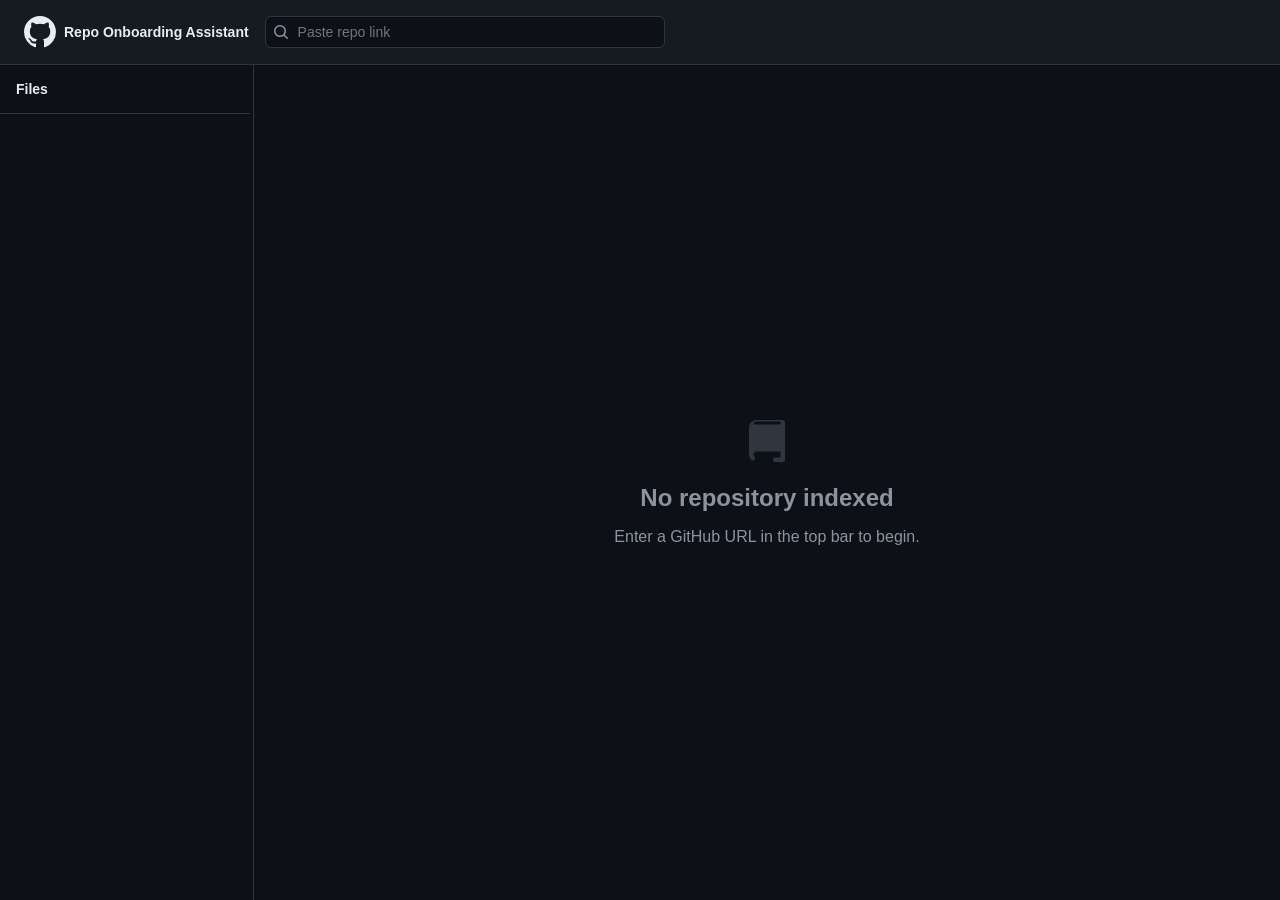
==== static/index.html @ db84f5ca "feat: Add frontend UI and Zerops deployment configuration" ====
<!DOCTYPE html>
<html lang="en">

<head>
    <meta charset="UTF-8">
    <meta name="viewport" content="width=device-width, initial-scale=1.0">
    <title>Repo Onboarding Assistant</title>
    <link rel="stylesheet" href="styles.css">
</head>

<body>
    <header class="top-bar">
        <div class="header-logo">
            <svg height="32" aria-hidden="true" viewBox="0 0 16 16" version="1.1" width="32" fill="currentColor">
                <path
                    d="M8 0c4.42 0 8 3.58 8 8a8.013 8.013 0 0 1-5.45 7.59c-.4.08-.55-.17-.55-.38 0-.27.01-1.13.01-2.2 0-.75-.25-1.23-.54-1.48 1.78-.2 3.65-.88 3.65-3.95 0-.88-.31-1.59-.82-2.15.08-.2.36-1.02-.08-2.12 0 0-.67-.22-2.2.82-.64-.18-1.32-.27-2-.27-.68 0-1.36.09-2 .27-1.53-1.03-2.2-.82-2.2-.82-.44 1.1-.16 1.92-.08 2.12-.51.56-.82 1.28-.82 2.15 0 3.06 1.86 3.75 3.64 3.95-.23.2-.44.55-.51 1.07-.46.21-1.61.55-2.33-.66-.15-.24-.6-.83-1.23-.82-.67.01-.27.38.01.53.34.19.73.9.82 1.13.16.45.68 1.31 2.69.94 0 .67.01 1.3.01 1.49 0 .21-.15.45-.55.38A7.995 7.995 0 0 1 0 8c0-4.42 3.58-8 8-8Z">
                </path>
            </svg>
            <span class="app-name">Repo Onboarding Assistant</span>
        </div>
        <div class="header-search">
            <form id="indexForm">
                <svg class="search-icon" aria-hidden="true" height="16" viewBox="0 0 16 16" version="1.1" width="16"
                    fill="currentColor">
                    <path
                        d="M10.68 11.74a6 6 0 0 1-7.922-8.982 6 6 0 0 1 8.982 7.922l3.04 3.04a.749.749 0 0 1-.326 1.275.749.749 0 0 1-.734-.215ZM11.5 7a4.499 4.499 0 1 0-8.997 0A4.499 4.499 0 0 0 11.5 7Z">
                    </path>
                </svg>
                <input type="text" id="repoUrl" placeholder="Paste repo link" required>
                <button type="submit" style="display:none;"></button>
            </form>
        </div>
        <div class="header-status" id="headerStatus">
            <!-- Status dots / icons appear here -->
        </div>
    </header>

    <div class="layout">
        <aside class="sidebar" id="sidebar">
            <h3 class="sidebar-title">Files</h3>
            <div id="fileTree" class="file-tree">
                <!-- Tree items injected here -->
            </div>
        </aside>

        <div class="resizer" id="resizer"></div>

        <main class="main-panel">
            <div id="emptyState" class="empty-state">
                <svg class="empty-icon" height="48" viewBox="0 0 16 16" version="1.1" width="48" fill="currentColor">
                    <path
                        d="M2 2.5A2.5 2.5 0 0 1 4.5 0h8.75a.75.75 0 0 1 .75.75v12.5a.75.75 0 0 1-.75.75h-2.5a.75.75 0 0 1 0-1.5h1.75v-2h-8a1 1 0 0 0-.714 1.7.75.75 0 1 1-1.072 1.05A2.495 2.495 0 0 1 2 11.5Zm10.5-1v-1h-8a1 1 0 0 0-1 1Zm0-2v-1h-8a1 1 0 0 0-1 1Zm0-2v-1h-8a1 1 0 0 0-1 1Zm0-2v-1h-8a1 1 0 0 0-1 1Z">
                    </path>
                </svg>
                <h2>No repository indexed</h2>
                <p>Enter a GitHub URL in the top bar to begin.</p>
            </div>

            <div id="loadingState" class="empty-state" style="display: none;">
                <div class="loader"></div>
                <h2>Indexing repository...</h2>

            </div>

            <div id="repoContent" style="display: none;">
                <div class="overview-card card">
                    <div class="card-header">
                        <span id="repoNameTitle">Repository Overview</span>
                    </div>
                    <div class="card-body">
                        <p id="overviewText"></p>
                        <div class="language-bar" id="languageBar"></div>
                        <div class="language-legend" id="languageLegend"></div>
                    </div>
                </div>

                <div class="chat-thread" id="chatThread">
                    <!-- Chat messages injected here -->
                </div>

                <div class="chat-input-container">
                    <form id="askForm">
                        <input type="text" id="questionInput" placeholder="Ask a question about this repository..."
                            required autocomplete="off">
                        <button type="submit" class="btn btn-primary" id="askBtn">Ask</button>
                    </form>
                </div>
            </div>
        </main>
    </div>

    <div id="citationPopover" class="popover-container" style="display: none;">
        <div class="popover-header" id="popoverHeader">filename</div>
        <div class="popover-body">
            <pre><code id="popoverContent">loading...</code></pre>
        </div>
    </div>

    <!-- File Viewer Modal -->
    <div id="fileViewerModal" class="modal" style="display: none;">
        <div class="modal-content">
            <div class="modal-header">
                <h3 id="fileViewerTitle">filename</h3>
                <span class="close" id="closeFileViewer">&times;</span>
            </div>
            <div class="modal-body">
                <pre><code id="fileViewerContent">loading...</code></pre>
            </div>
        </div>
    </div>

    <script src="app.js"></script>
</body>

</html>
---- static/styles.css ----
:root {
    --bg-canvas: #0d1117;
    --bg-subtle: #161b22;
    --border: #30363d;
    --text-primary: #e6edf3;
    --text-muted: #8b949e;
    --accent-blue: #58a6ff;
    --btn-primary: #238636;
    --btn-primary-hover: #2ea043;
    --danger-red: #f85149;
    --warning-yellow: #d29922;
    --border-radius: 6px;
    --font-ui: -apple-system, BlinkMacSystemFont, "Segoe UI", "Noto Sans", Helvetica, Arial, sans-serif;
    --font-code: ui-monospace, "SF Mono", Menlo, Consolas, "Liberation Mono", monospace;
    --spacing-base: 8px;
}

* {
    box-sizing: border-box;
    margin: 0;
    padding: 0;
}

body {
    background-color: var(--bg-canvas);
    color: var(--text-primary);
    font-family: var(--font-ui);
    display: flex;
    flex-direction: column;
    height: 100vh;
    overflow: hidden;
}

/* Header */
.top-bar {
    display: flex;
    align-items: center;
    background-color: var(--bg-subtle);
    padding: 16px 24px;
    border-bottom: 1px solid var(--border);
    gap: 16px;
}

.header-logo {
    display: flex;
    align-items: center;
    gap: 8px;
    font-weight: 600;
    font-size: 14px;
}

.header-search {
    flex-grow: 1;
    max-width: 400px;
}

.header-search form {
    position: relative;
    display: flex;
    align-items: center;
}

.search-icon {
    position: absolute;
    left: 8px;
    color: var(--text-muted);
}

.header-search input {
    width: 100%;
    background-color: var(--bg-canvas);
    border: 1px solid var(--border);
    border-radius: var(--border-radius);
    padding: 5px 12px 5px 32px;
    color: var(--text-primary);
    font-size: 14px;
    line-height: 20px;
    outline: none;
    transition: 80ms cubic-bezier(0.33, 1, 0.68, 1);
    transition-property: color,background-color,box-shadow,border-color;
}

.header-search input:focus {
    border-color: var(--accent-blue);
    box-shadow: inset 0 0 0 1px var(--accent-blue);
}

.header-status {
    display: flex;
    align-items: center;
    gap: 8px;
    font-size: 12px;
    color: var(--text-muted);
}

/* Layout */
.layout {
    display: flex;
    flex-grow: 1;
    overflow: hidden;
}

/* Sidebar */
.sidebar {
    width: 250px;
    min-width: 150px;
    max-width: 50vw;
    background-color: var(--bg-canvas);
    display: flex;
    flex-direction: column;
}

.resizer {
    width: 4px;
    background-color: var(--bg-canvas);
    border-right: 1px solid var(--border);
    cursor: ew-resize;
    z-index: 10;
    transition: background-color 0.1s;
}

.resizer:hover, .resizer.resizing {
    background-color: var(--accent-blue);
    border-right-color: var(--accent-blue);
}

.sidebar-title {
    font-size: 14px;
    padding: 16px;
    border-bottom: 1px solid var(--border);
    color: var(--text-primary);
}

.file-tree {
    padding: 8px;
    overflow-y: auto;
    font-size: 14px;
}

.file-item {
    padding: 4px 8px;
    display: flex;
    align-items: center;
    gap: 8px;
    border-radius: var(--border-radius);
    cursor: default;
}

.file-item:hover {
    background-color: var(--bg-subtle);
}

.lang-dot {
    width: 8px;
    height: 8px;
    border-radius: 50%;
}

/* Main Panel */
.main-panel {
    flex-grow: 1;
    display: flex;
    flex-direction: column;
    position: relative;
    overflow-y: auto;
    padding: 24px;
    gap: 24px;
}

.empty-state {
    display: flex;
    flex-direction: column;
    align-items: center;
    justify-content: center;
    height: 100%;
    color: var(--text-muted);
    gap: 16px;
}

.empty-icon {
    color: var(--border);
}

.loader {
    width: 48px;
    height: 48px;
    border: 3px solid var(--border);
    border-radius: 50%;
    border-top-color: var(--accent-blue);
    animation: spin 1s cubic-bezier(0.5, 0, 0.5, 1) infinite;
    margin-bottom: 16px;
}

@keyframes spin {
    to { transform: rotate(360deg); }
}

/* Cards */
.card {
    background-color: var(--bg-canvas);
    border: 1px solid var(--border);
    border-radius: var(--border-radius);
    overflow: hidden;
    margin-bottom: 24px;
}

.card-header {
    background-color: var(--bg-subtle);
    padding: 12px 16px;
    border-bottom: 1px solid var(--border);
    font-weight: 600;
    font-size: 14px;
}

.card-body {
    padding: 16px;
    font-size: 14px;
    line-height: 1.5;
}

#overviewText {
    white-space: pre-line;
}

/* Language Bar */
.language-bar {
    display: flex;
    height: 8px;
    border-radius: var(--border-radius);
    overflow: hidden;
    margin: 16px 0 8px 0;
}

.language-segment {
    height: 100%;
}

.language-legend {
    display: flex;
    flex-wrap: wrap;
    gap: 16px;
    font-size: 12px;
    font-weight: 600;
}

.legend-item {
    display: flex;
    align-items: center;
    gap: 4px;
}

/* Chat */
.chat-thread {
    display: flex;
    flex-direction: column;
    gap: 24px;
    padding-bottom: 100px;
}

.chat-message {
    display: flex;
    gap: 16px;
}

.avatar {
    width: 32px;
    height: 32px;
    border-radius: 50%;
    background-color: var(--bg-subtle);
    border: 1px solid var(--border);
    display: flex;
    align-items: center;
    justify-content: center;
    flex-shrink: 0;
}

.chat-card {
    flex-grow: 1;
    background-color: var(--bg-canvas);
    border: 1px solid var(--border);
    border-radius: var(--border-radius);
    position: relative;
}

.chat-header {
    background-color: var(--bg-subtle);
    padding: 8px 16px;
    border-bottom: 1px solid var(--border);
    font-size: 13px;
    color: var(--text-muted);
    border-top-left-radius: var(--border-radius);
    border-top-right-radius: var(--border-radius);
}

.chat-header strong {
    color: var(--text-primary);
}

.chat-body {
    padding: 16px;
    font-size: 14px;
    line-height: 1.5;
}

/* Input Area */
.chat-input-container {
    position: fixed;
    bottom: 24px;
    left: 274px; /* sidebar width + padding */
    right: 24px;
    background-color: var(--bg-canvas);
}

#askForm {
    display: flex;
    gap: 8px;
    background-color: var(--bg-subtle);
    border: 1px solid var(--border);
    border-radius: var(--border-radius);
    padding: 8px;
}

#askForm input {
    flex-grow: 1;
    background-color: transparent;
    border: none;
    color: var(--text-primary);
    font-size: 14px;
    outline: none;
    padding: 4px 8px;
}

.btn {
    padding: 5px 16px;
    font-size: 14px;
    font-weight: 500;
    line-height: 20px;
    white-space: nowrap;
    vertical-align: middle;
    cursor: pointer;
    border: 1px solid;
    border-radius: var(--border-radius);
    appearance: none;
}

.btn-primary {
    color: #ffffff;
    background-color: var(--btn-primary);
    border-color: rgba(240, 246, 252, 0.1);
}

.btn-primary:hover {
    background-color: var(--btn-primary-hover);
}

.btn:disabled {
    opacity: 0.5;
    cursor: not-allowed;
}

/* Citations */
.citation {
    display: inline-flex;
    align-items: center;
    background-color: rgba(88, 166, 255, 0.1);
    color: var(--accent-blue);
    padding: 2px 6px;
    border-radius: 12px;
    font-family: var(--font-code);
    font-size: 12px;
    text-decoration: none;
    border: 1px solid rgba(88, 166, 255, 0.4);
    margin: 0 2px;
    cursor: pointer;
}

.citation:hover {
    background-color: rgba(88, 166, 255, 0.2);
}

/* Status Indicators */
.pulse-dot {
    width: 10px;
    height: 10px;
    background-color: var(--warning-yellow);
    border-radius: 50%;
    animation: pulse 2s infinite;
}

@keyframes pulse {
    0% { box-shadow: 0 0 0 0 rgba(210, 153, 34, 0.7); }
    70% { box-shadow: 0 0 0 6px rgba(210, 153, 34, 0); }
    100% { box-shadow: 0 0 0 0 rgba(210, 153, 34, 0); }
}

.check-icon { color: var(--btn-primary); }
.error-icon { color: var(--danger-red); }

.error-callout {
    border-left: 4px solid var(--danger-red);
    background-color: rgba(248, 81, 73, 0.1);
    padding: 16px;
    border-radius: 0 var(--border-radius) var(--border-radius) 0;
    margin-bottom: 16px;
    font-size: 14px;
}

/* Citation Popover */
.popover-container {
    position: absolute;
    z-index: 100;
    background-color: var(--bg-canvas);
    border: 1px solid var(--border);
    border-radius: var(--border-radius);
    box-shadow: 0 8px 24px rgba(0,0,0,0.5);
    width: 400px;
    max-height: 250px;
    overflow-y: auto;
    font-family: var(--font-code);
    font-size: 12px;
    display: none;
}

.popover-header {
    background-color: var(--bg-subtle);
    padding: 8px;
    border-bottom: 1px solid var(--border);
    color: var(--text-muted);
}

.popover-content {
    padding: 8px;
    white-space: pre-wrap;
    color: var(--text-primary);
}

.popover-body pre code {
    font-family: var(--font-code);
    font-size: 13px;
    white-space: pre-wrap;
    word-break: break-all;
}

/* Modal */
.modal {
    position: fixed;
    z-index: 1000;
    left: 0;
    top: 0;
    width: 100%;
    height: 100%;
    overflow: auto;
    background-color: rgba(0, 0, 0, 0.7);
    display: flex;
    justify-content: center;
    align-items: center;
}
.modal-content {
    background-color: var(--bg-canvas);
    border: 1px solid var(--border);
    border-radius: var(--border-radius);
    width: 80%;
    max-width: 1000px;
    max-height: 90vh;
    display: flex;
    flex-direction: column;
}
.modal-header {
    padding: 12px 16px;
    background-color: var(--bg-subtle);
    border-bottom: 1px solid var(--border);
    display: flex;
    justify-content: space-between;
    align-items: center;
    border-top-left-radius: var(--border-radius);
    border-top-right-radius: var(--border-radius);
}
.modal-header h3 {
    margin: 0;
    font-size: 14px;
    font-family: var(--font-code);
}
.close {
    color: var(--text-muted);
    font-size: 24px;
    font-weight: bold;
    cursor: pointer;
}
.close:hover {
    color: var(--text-primary);
}
.modal-body {
    padding: 16px;
    overflow-y: auto;
    flex-grow: 1;
}
.modal-body pre {
    margin: 0;
}
.modal-body pre code {
    font-family: var(--font-code);
    font-size: 13px;
    line-height: 1.5;
}
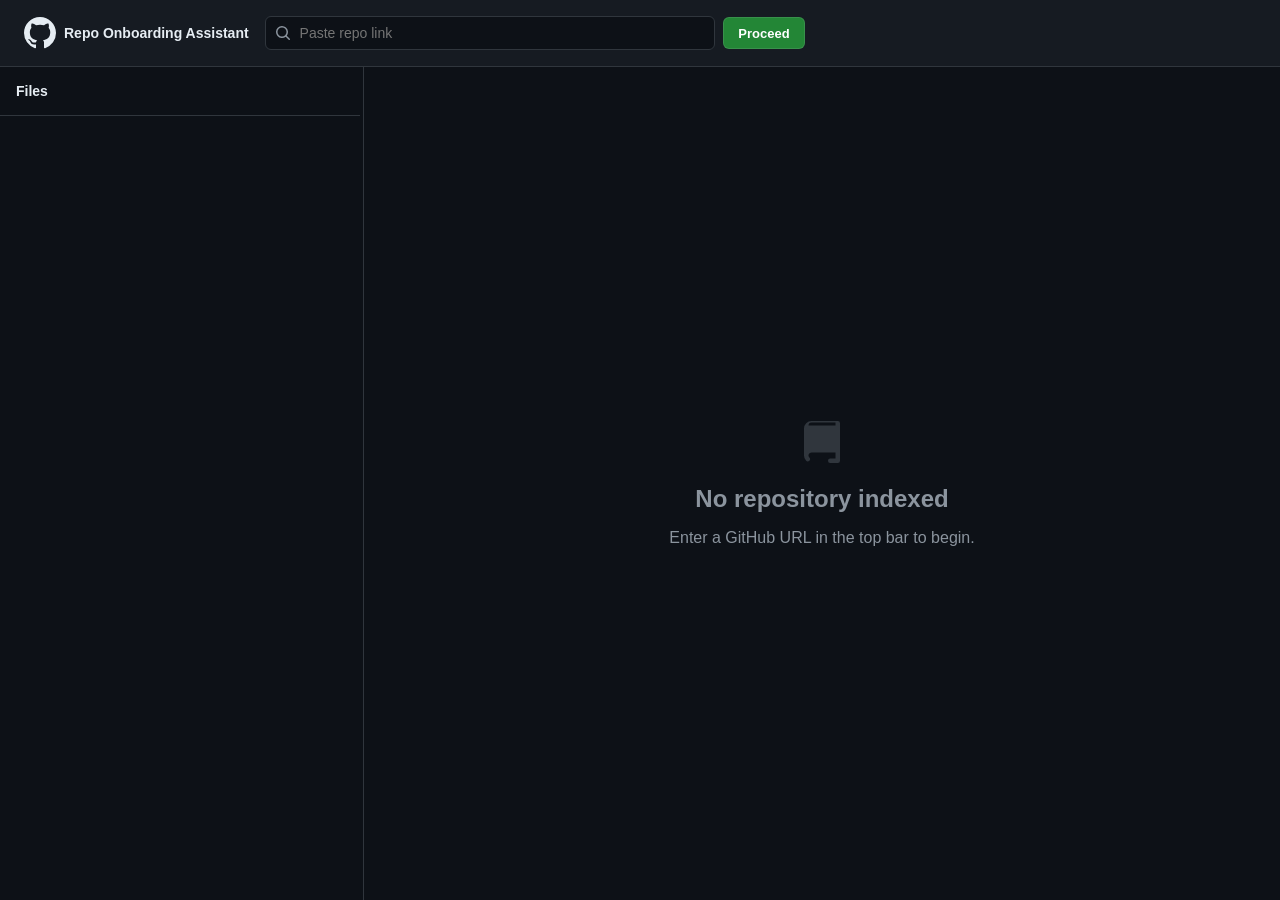
==== commit 1092c3fc: "Refactor to 3-service Zerops architecture with apt-get dependency setup and schema safety" ====
--- a/static/index.html
+++ b/static/index.html
@@ -5,7 +5,7 @@
     <meta charset="UTF-8">
     <meta name="viewport" content="width=device-width, initial-scale=1.0">
     <title>Repo Onboarding Assistant</title>
-    <link rel="stylesheet" href="styles.css">
+    <link rel="stylesheet" href="styles.css?v=2">
 </head>
 
 <body>
@@ -20,14 +20,18 @@
         </div>
         <div class="header-search">
             <form id="indexForm">
-                <svg class="search-icon" aria-hidden="true" height="16" viewBox="0 0 16 16" version="1.1" width="16"
-                    fill="currentColor">
-                    <path
-                        d="M10.68 11.74a6 6 0 0 1-7.922-8.982 6 6 0 0 1 8.982 7.922l3.04 3.04a.749.749 0 0 1-.326 1.275.749.749 0 0 1-.734-.215ZM11.5 7a4.499 4.499 0 1 0-8.997 0A4.499 4.499 0 0 0 11.5 7Z">
-                    </path>
-                </svg>
-                <input type="text" id="repoUrl" placeholder="Paste repo link" required>
-                <button type="submit" style="display:none;"></button>
+                <div class="search-input-wrapper">
+                    <svg class="search-icon" aria-hidden="true" height="16" viewBox="0 0 16 16" version="1.1" width="16"
+                        fill="currentColor">
+                        <path
+                            d="M10.68 11.74a6 6 0 0 1-7.922-8.982 6 6 0 0 1 8.982 7.922l3.04 3.04a.749.749 0 0 1-.326 1.275.749.749 0 0 1-.734-.215ZM11.5 7a4.499 4.499 0 1 0-8.997 0A4.499 4.499 0 0 0 11.5 7Z">
+                        </path>
+                    </svg>
+                    <input type="text" id="repoUrl" placeholder="Paste repo link" required>
+                </div>
+                <button type="submit" class="search-submit-btn" id="indexBtn" title="Index Repository">
+                    <span>Proceed</span>
+                </button>
             </form>
         </div>
         <div class="header-status" id="headerStatus">
@@ -59,7 +63,6 @@
             <div id="loadingState" class="empty-state" style="display: none;">
                 <div class="loader"></div>
                 <h2>Indexing repository...</h2>
-
             </div>
 
             <div id="repoContent" style="display: none;">
@@ -109,7 +112,7 @@
         </div>
     </div>
 
-    <script src="app.js"></script>
+    <script src="app.js?v=4"></script>
 </body>
 
-</html>+</html>
--- a/static/styles.css
+++ b/static/styles.css
@@ -51,19 +51,27 @@
 
 .header-search {
     flex-grow: 1;
-    max-width: 400px;
+    max-width: 540px;
 }
 
 .header-search form {
+    display: flex;
+    align-items: center;
+    gap: 8px;
+}
+
+.search-input-wrapper {
     position: relative;
+    flex-grow: 1;
     display: flex;
     align-items: center;
 }
 
 .search-icon {
     position: absolute;
-    left: 8px;
+    left: 10px;
     color: var(--text-muted);
+    pointer-events: none;
 }
 
 .header-search input {
@@ -71,13 +79,13 @@
     background-color: var(--bg-canvas);
     border: 1px solid var(--border);
     border-radius: var(--border-radius);
-    padding: 5px 12px 5px 32px;
+    padding: 6px 12px 6px 34px;
     color: var(--text-primary);
     font-size: 14px;
     line-height: 20px;
     outline: none;
     transition: 80ms cubic-bezier(0.33, 1, 0.68, 1);
-    transition-property: color,background-color,box-shadow,border-color;
+    transition-property: color, background-color, box-shadow, border-color;
 }
 
 .header-search input:focus {
@@ -85,6 +93,36 @@
     box-shadow: inset 0 0 0 1px var(--accent-blue);
 }
 
+.search-submit-btn {
+    background-color: var(--btn-primary);
+    color: #ffffff;
+    border: 1px solid rgba(240, 246, 252, 0.1);
+    border-radius: var(--border-radius);
+    padding: 5px 14px;
+    font-size: 13px;
+    font-weight: 600;
+    cursor: pointer;
+    display: inline-flex;
+    align-items: center;
+    gap: 6px;
+    height: 32px;
+    white-space: nowrap;
+    transition: background-color 0.15s ease-in-out, transform 0.05s;
+}
+
+.search-submit-btn:hover {
+    background-color: var(--btn-primary-hover);
+}
+
+.search-submit-btn:active {
+    transform: scale(0.98);
+}
+
+.search-submit-btn:disabled {
+    opacity: 0.6;
+    cursor: not-allowed;
+}
+
 .header-status {
     display: flex;
     align-items: center;
@@ -102,9 +140,10 @@
 
 /* Sidebar */
 .sidebar {
-    width: 250px;
-    min-width: 150px;
-    max-width: 50vw;
+    width: 360px;
+    min-width: 200px;
+    max-width: 60vw;
+    flex-shrink: 0;
     background-color: var(--bg-canvas);
     display: flex;
     flex-direction: column;
@@ -134,16 +173,24 @@
 .file-tree {
     padding: 8px;
     overflow-y: auto;
-    font-size: 14px;
+    overflow-x: auto;
+    font-size: 13px;
 }
 
 .file-item {
-    padding: 4px 8px;
+    padding: 6px 8px;
     display: flex;
     align-items: center;
     gap: 8px;
     border-radius: var(--border-radius);
-    cursor: default;
+    cursor: pointer;
+    white-space: nowrap;
+}
+
+.file-item span:last-child {
+    overflow: hidden;
+    text-overflow: ellipsis;
+    white-space: nowrap;
 }
 
 .file-item:hover {
@@ -154,6 +201,7 @@
     width: 8px;
     height: 8px;
     border-radius: 50%;
+    flex-shrink: 0;
 }
 
 /* Main Panel */
@@ -222,6 +270,12 @@
     white-space: pre-line;
 }
 
+#repoContent {
+    display: flex;
+    flex-direction: column;
+    min-height: 100%;
+}
+
 /* Language Bar */
 .language-bar {
     display: flex;
@@ -304,11 +358,12 @@
 
 /* Input Area */
 .chat-input-container {
-    position: fixed;
-    bottom: 24px;
-    left: 274px; /* sidebar width + padding */
-    right: 24px;
-    background-color: var(--bg-canvas);
+    position: sticky;
+    bottom: -24px; /* match main-panel padding to stick to the very bottom */
+    background-color: var(--bg-canvas);
+    padding: 16px 0 24px 0;
+    margin-top: auto;
+    z-index: 10;
 }
 
 #askForm {
